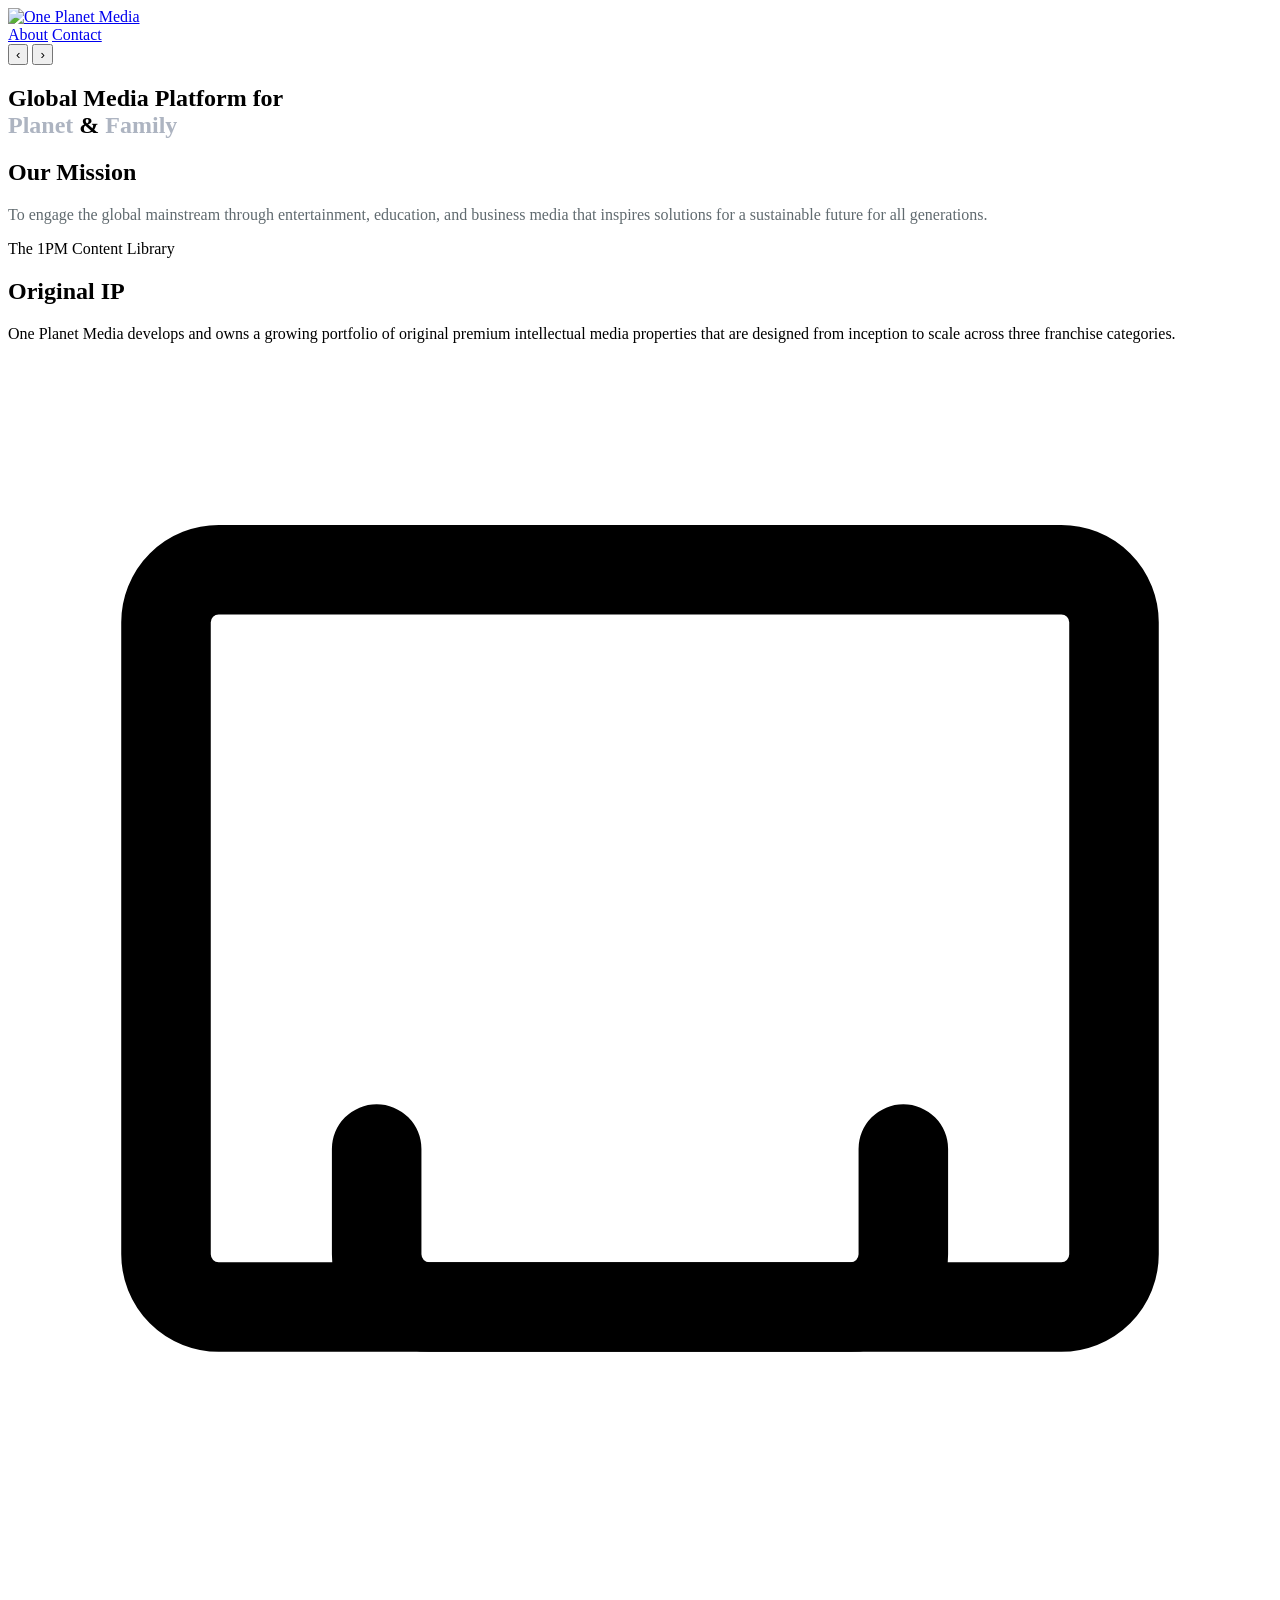
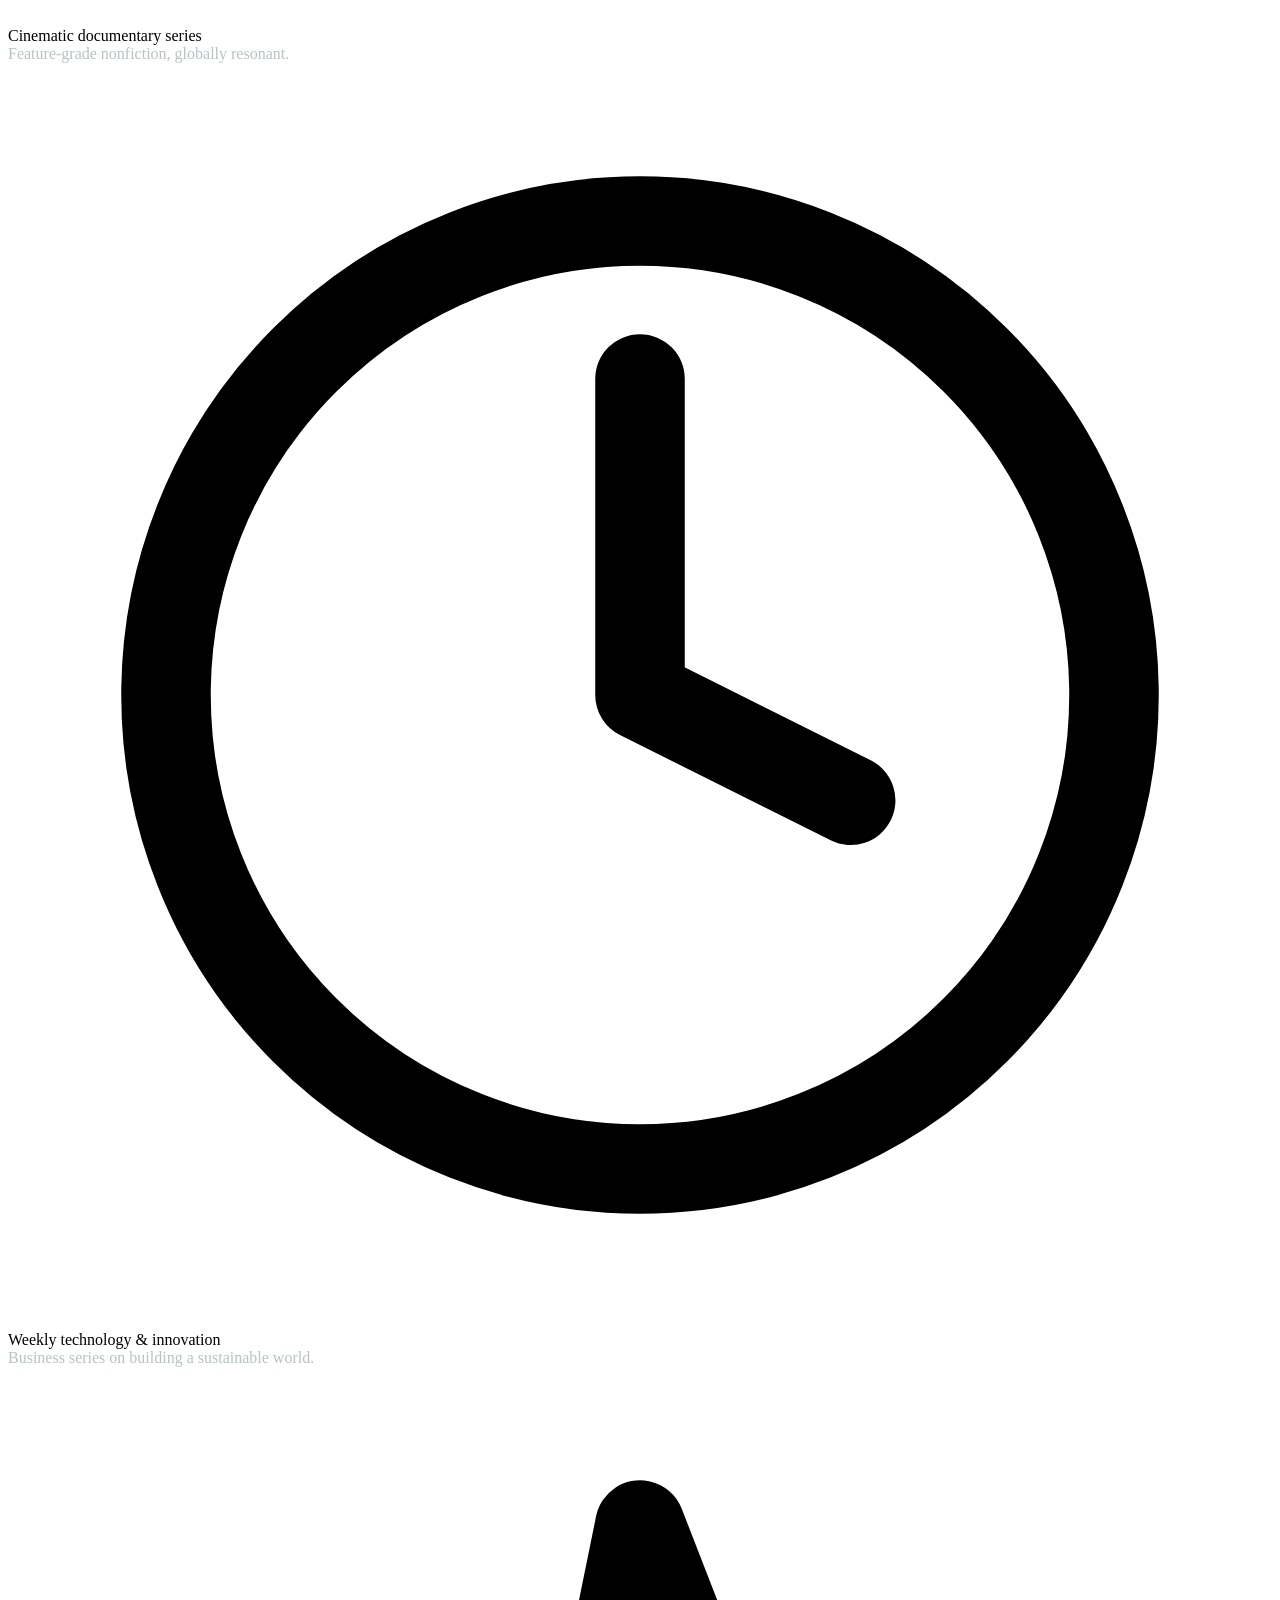
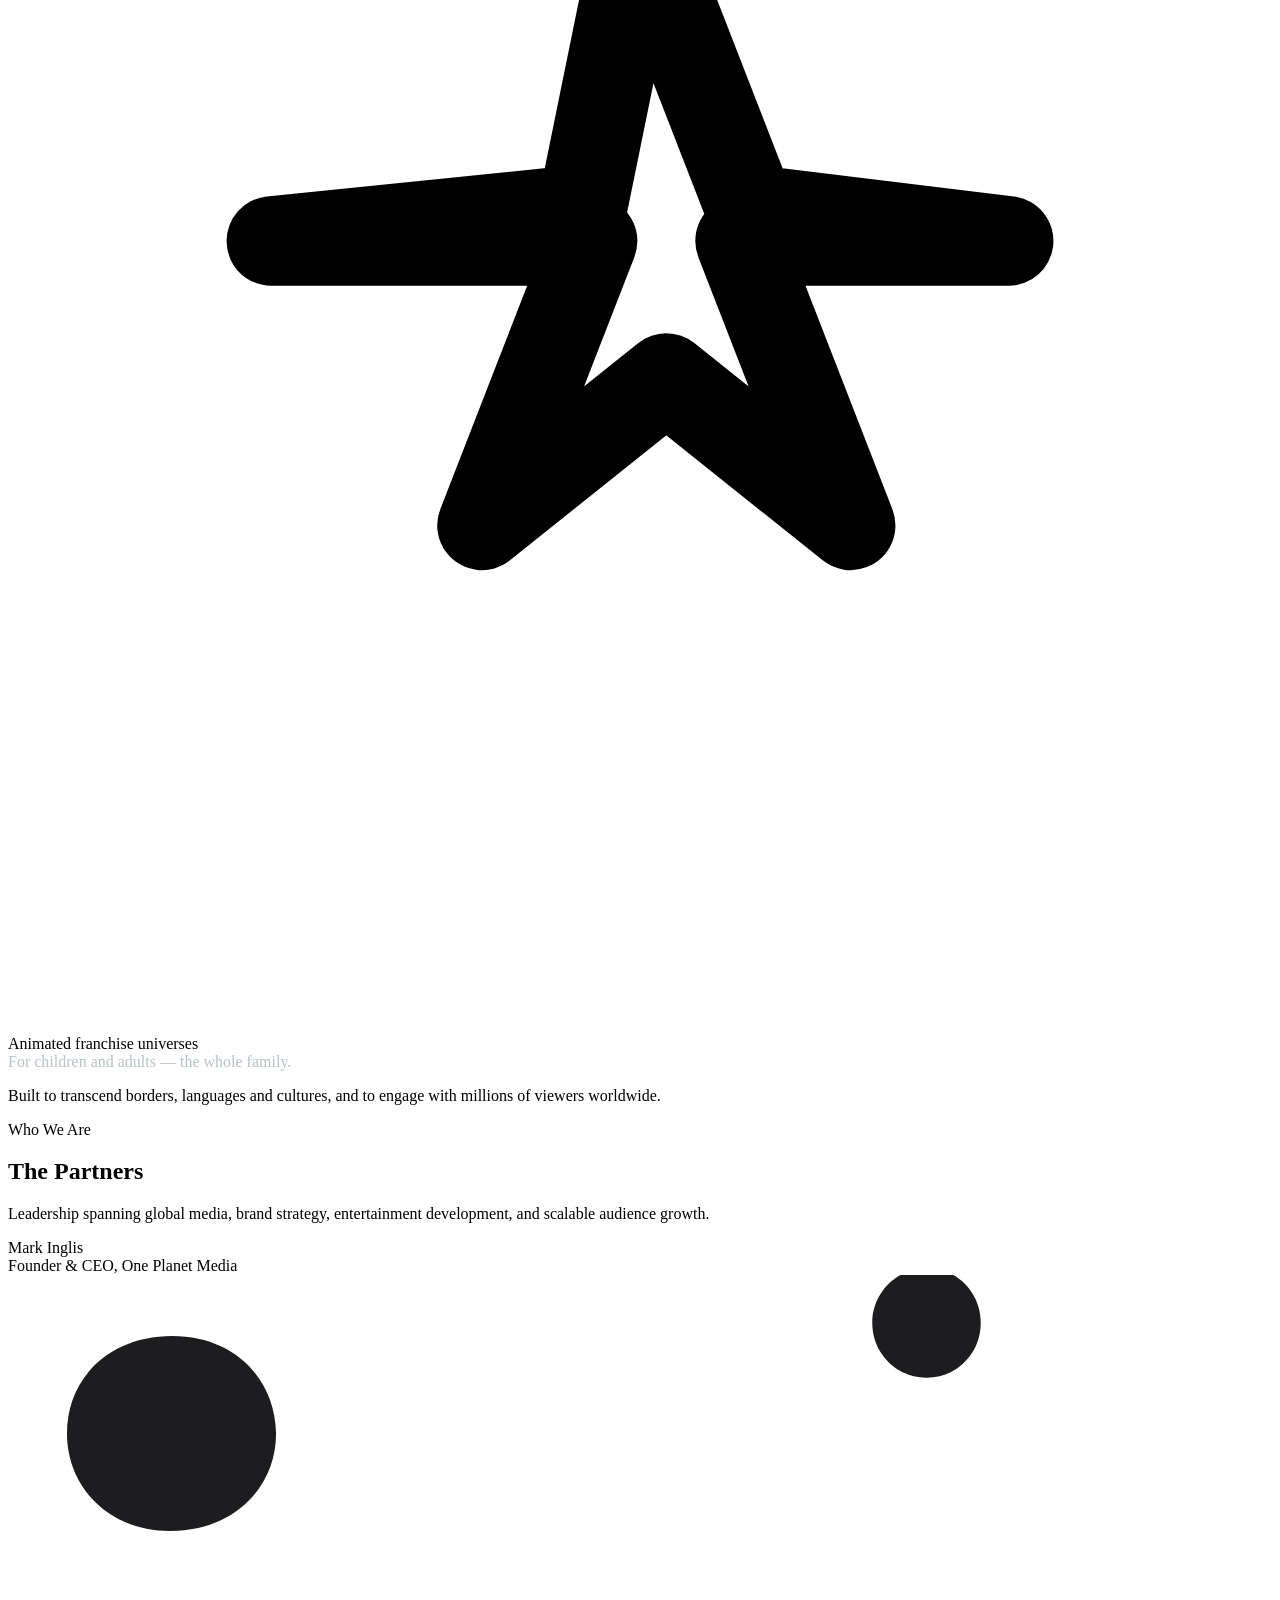
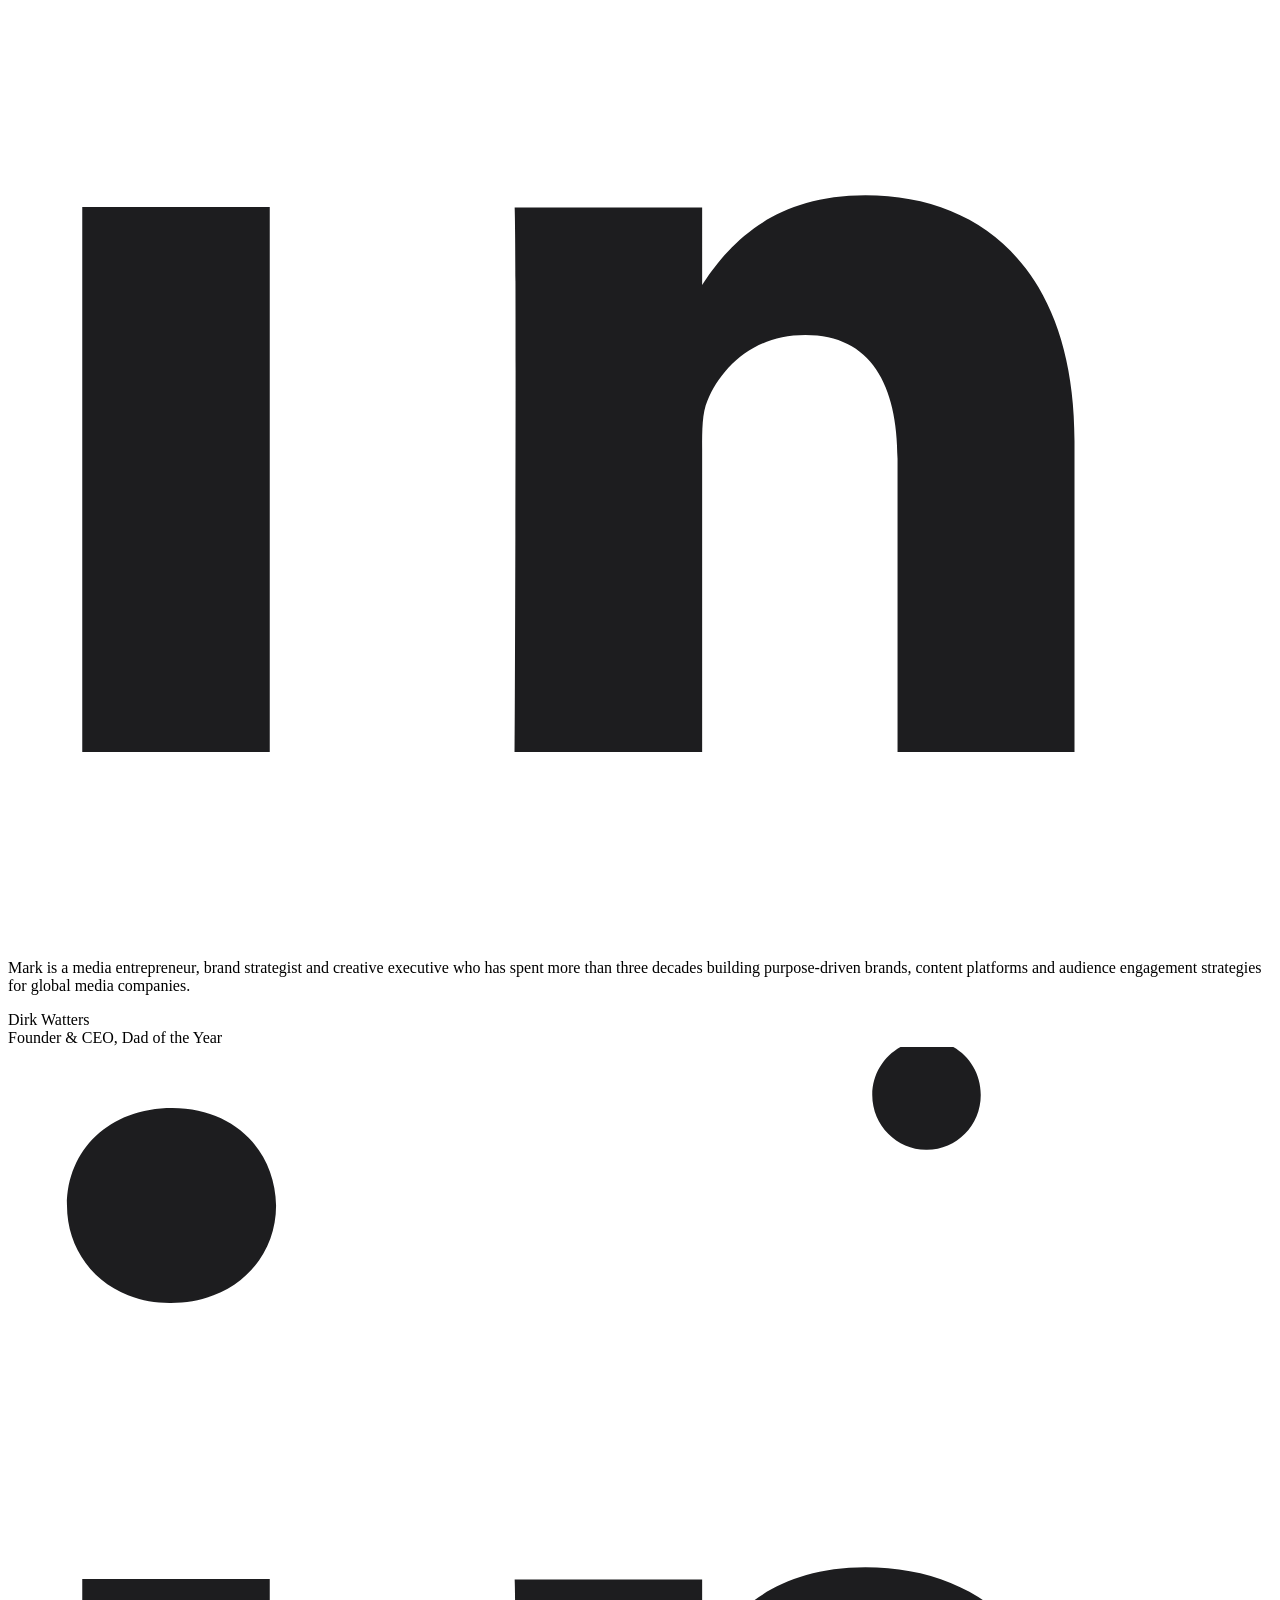
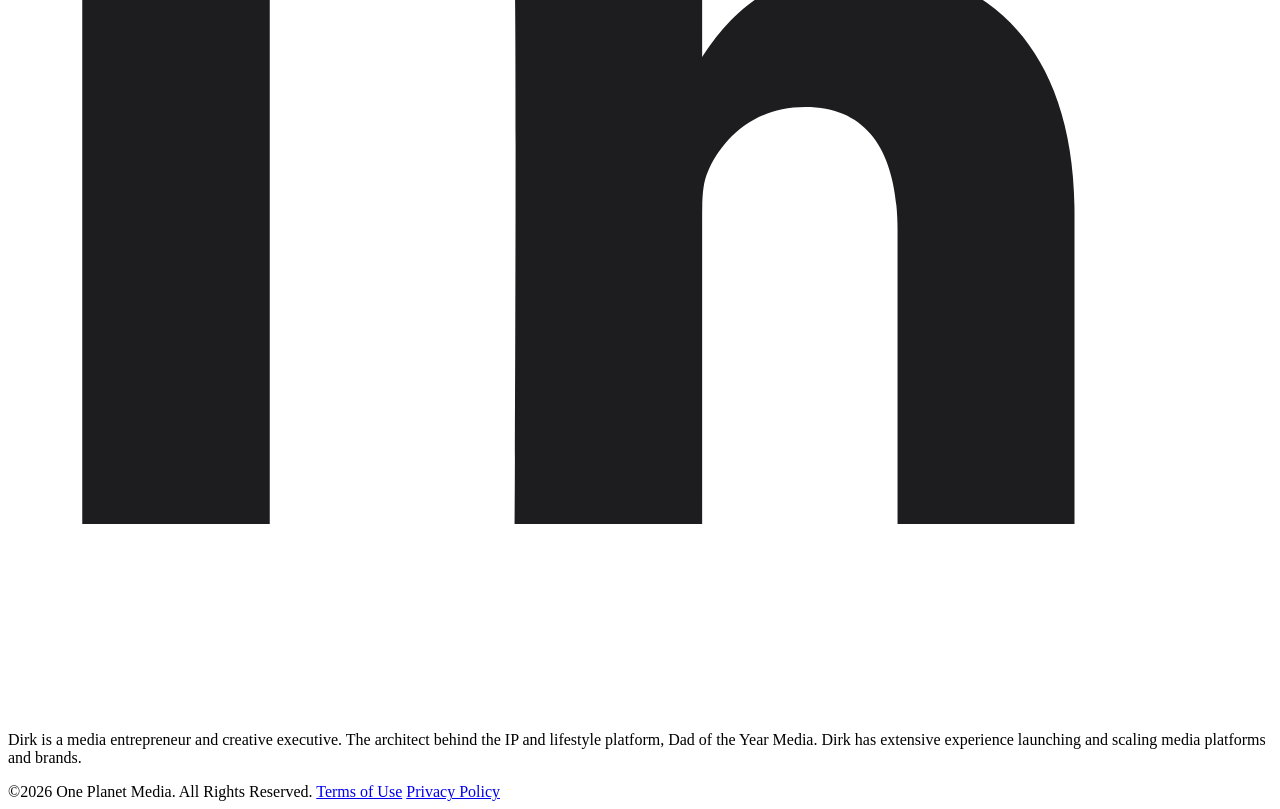
==== index.html @ 320a06be "Initial commit: Add complete 1PM website from dirk-doty/1pm-site" ====
<!doctype html>
<html lang="en">
<head>
<meta charset="utf-8">
<title>One Planet Media — Global Media Platform for Planet & Family</title>
<meta name="viewport" content="width=device-width, initial-scale=1">
<meta name="description" content="One Planet Media (1PM) is a global media platform engaging the world through entertainment, education, and solutions-oriented storytelling for planet and family.">
<link rel="icon" href="assets/1pm-logo.png">
<link rel="stylesheet" href="css/reset.css">
<link rel="stylesheet" href="css/home.css">
</head>
<body>

<header class="nav">
  <a href="/"><img class="logoimg" src="assets/1pm-logo.png" alt="One Planet Media"></a>
  <div class="navr">
    <a href="#original-ip">About</a>
    <a href="contact.html">Contact</a>
  </div>
</header>

<section class="car" id="hero-carousel" aria-label="Featured programming">
  <div data-slides></div>
  <div class="sgrad"></div>
  <div class="hcap">
    <div class="kick" data-kick></div>
    <div class="htitle" data-title></div>
  </div>
  <button class="arrow" data-prev aria-label="Previous slide">&#8249;</button>
  <button class="arrow" data-next aria-label="Next slide">&#8250;</button>
  <div class="dots" data-dots></div>
</section>

<section class="brand">
  <h1 class="bh">Global Media Platform for <br><span class="accent" style="color:rgb(173,180,193)">Planet</span> & <span class="accent" style="color:rgb(173,180,193)">Family</span></h1>
  <h2 class="mission-subhead">Our Mission</h2>
  <p class="bsub" style="color:#606A6F">To engage the global mainstream through entertainment, education, and business media that inspires solutions for a sustainable future for all generations.</p>
</section>

<section class="ip" id="original-ip" style="background-image:url(assets/sky-courier-bright.jpg)">
  <div class="ipg" style="background:linear-gradient(90deg,rgba(11,15,13,.92) 22%,rgba(11,15,13,.55) 48%,rgba(11,15,13,0) 72%)"></div>
  <div class="iptxt">
    <div class="iplabel">The 1PM Content Library</div>
    <h2 class="iph">Original IP</h2>
    <p class="ipintro">One Planet Media develops and owns a growing portfolio of original premium intellectual media properties that are designed from inception to scale across three franchise categories.</p>
    <div class="pillars">
      <div class="pillar">
        <div class="picon" aria-hidden="true"><svg viewBox="0 0 24 24" fill="none" stroke="currentColor" stroke-width="1.7" stroke-linecap="round" stroke-linejoin="round"><rect x="3" y="4" width="18" height="14" rx="1"/><path d="M7 15v2a1 1 0 0 0 1 1h8a1 1 0 0 0 1-1v-2"/></svg></div>
        <div><div class="ptitle">Cinematic documentary series</div><div class="pdesc" style="color:#B7C2C5">Feature-grade nonfiction, globally resonant.</div></div>
      </div>
      <div class="pillar">
        <div class="picon" aria-hidden="true"><svg viewBox="0 0 24 24" fill="none" stroke="currentColor" stroke-width="1.7" stroke-linecap="round" stroke-linejoin="round"><circle cx="12" cy="12" r="9"/><polyline points="12 6 12 12 16 14"></polyline></svg></div>
        <div><div class="ptitle">Weekly technology & innovation</div><div class="pdesc" style="color:#B7C2C5">Business series on building a sustainable world.</div></div>
      </div>
      <div class="pillar">
        <div class="picon" aria-hidden="true"><svg viewBox="0 0 24 24" fill="none" stroke="currentColor" stroke-width="1.7" stroke-linecap="round" stroke-linejoin="round"><path d="M12 3l2.1 5.4L19 9h-5.1l2.1 5.4-3.5-2.8-3.5 2.8 2.1-5.4H5l5.9-.6z"/></svg></div>
        <div><div class="ptitle">Animated franchise universes</div><div class="pdesc" style="color:#B7C2C5">For children and adults — the whole family.</div></div>
      </div>
    </div>
    <p class="ipclose">Built to transcend borders, languages and cultures, and to engage with millions of viewers worldwide.</p>
  </div>
</section>

<section class="prt">
  <div class="prtlabel">Who We Are</div>
  <h2 class="prth">The Partners</h2>
  <p class="prtsub">Leadership spanning global media, brand strategy, entertainment development, and scalable audience growth.</p>
  <div class="prow">
    <div class="pcard">
      <div class="pav photo" style="background-image:url(assets/mark.png)" role="img" aria-label="Mark Inglis"></div>
      <div class="pname">Mark Inglis</div>
      <div class="prole">Founder & CEO, One Planet Media</div>
      <a class="plink" href="https://www.linkedin.com/in/mark-inglis-74655115" target="_blank" rel="noopener"><svg viewBox="0 0 24 24" fill="#1d1d1f" aria-hidden="true"><path d="M20.45 20.45h-3.56v-5.57c0-1.4-.5-2.35-1.75-2.35-1 0-1.6.63-1.86 1.25-.1.23-.1.56-.1.9v5.77h-3.56s.04-9.37 0-10.34h3.56v1.47c.46-.7 1.28-1.7 3.1-1.7 2.27 0 3.97 1.48 3.97 4.67v5.9zM3.12 1.16c-1.2 0-2 .8-2 1.85 0 1.02.8 1.85 1.95 1.85h.02c1.2 0 2-.83 2-1.85-.02-1.05-.8-1.85-1.97-1.85zM1.41 20.45h3.56V10.1H1.41v10.35zm16.04-18.5h-.02c-.55 0-1.02-.46-1.02-1.04 0-.58.47-1.04 1.04-1.04s1.02.46 1.02 1.04c0 .58-.46 1.04-1.02 1.04z"/></svg></a>
      <div class="plist"><p class="pli">Mark is a media entrepreneur, brand strategist and creative executive who has spent more than three decades building purpose-driven brands, content platforms and audience engagement strategies for global media companies.</p></div>
    </div>
    <div class="pcard">
      <div class="pav photo" style="background-image:url(assets/dirk.png)" role="img" aria-label="Dirk Watters"></div>
      <div class="pname">Dirk Watters</div>
      <div class="prole">Founder & CEO, Dad of the Year</div>
      <a class="plink" href="https://www.linkedin.com/in/dirkwatters" target="_blank" rel="noopener"><svg viewBox="0 0 24 24" fill="#1d1d1f" aria-hidden="true"><path d="M20.45 20.45h-3.56v-5.57c0-1.4-.5-2.35-1.75-2.35-1 0-1.6.63-1.86 1.25-.1.23-.1.56-.1.9v5.77h-3.56s.04-9.37 0-10.34h3.56v1.47c.46-.7 1.28-1.7 3.1-1.7 2.27 0 3.97 1.48 3.97 4.67v5.9zM3.12 1.16c-1.2 0-2 .8-2 1.85 0 1.02.8 1.85 1.95 1.85h.02c1.2 0 2-.83 2-1.85-.02-1.05-.8-1.85-1.97-1.85zM1.41 20.45h3.56V10.1H1.41v10.35zm16.04-18.5h-.02c-.55 0-1.02-.46-1.02-1.04 0-.58.47-1.04 1.04-1.04s1.02.46 1.02 1.04c0 .58-.46 1.04-1.02 1.04z"/></svg></a>
      <div class="plist"><p class="pli">Dirk is a media entrepreneur and creative executive. The architect behind the IP and lifestyle platform, Dad of the Year Media. Dirk has extensive experience launching and scaling media platforms and brands.</p></div>
    </div>
  </div>
</section>

<footer class="foot">
  <span class="foot-copy">©2026 One Planet Media. All Rights Reserved.</span>
  <span class="foot-links">
    <a href="terms-of-use.html">Terms of Use</a>
    <span class="foot-div"></span>
    <a href="privacy-policy.html">Privacy Policy</a>
  </span>
</footer>

<script src="js/carousel.js"></script>
<script src="js/home.js"></script>
</body>
</html>
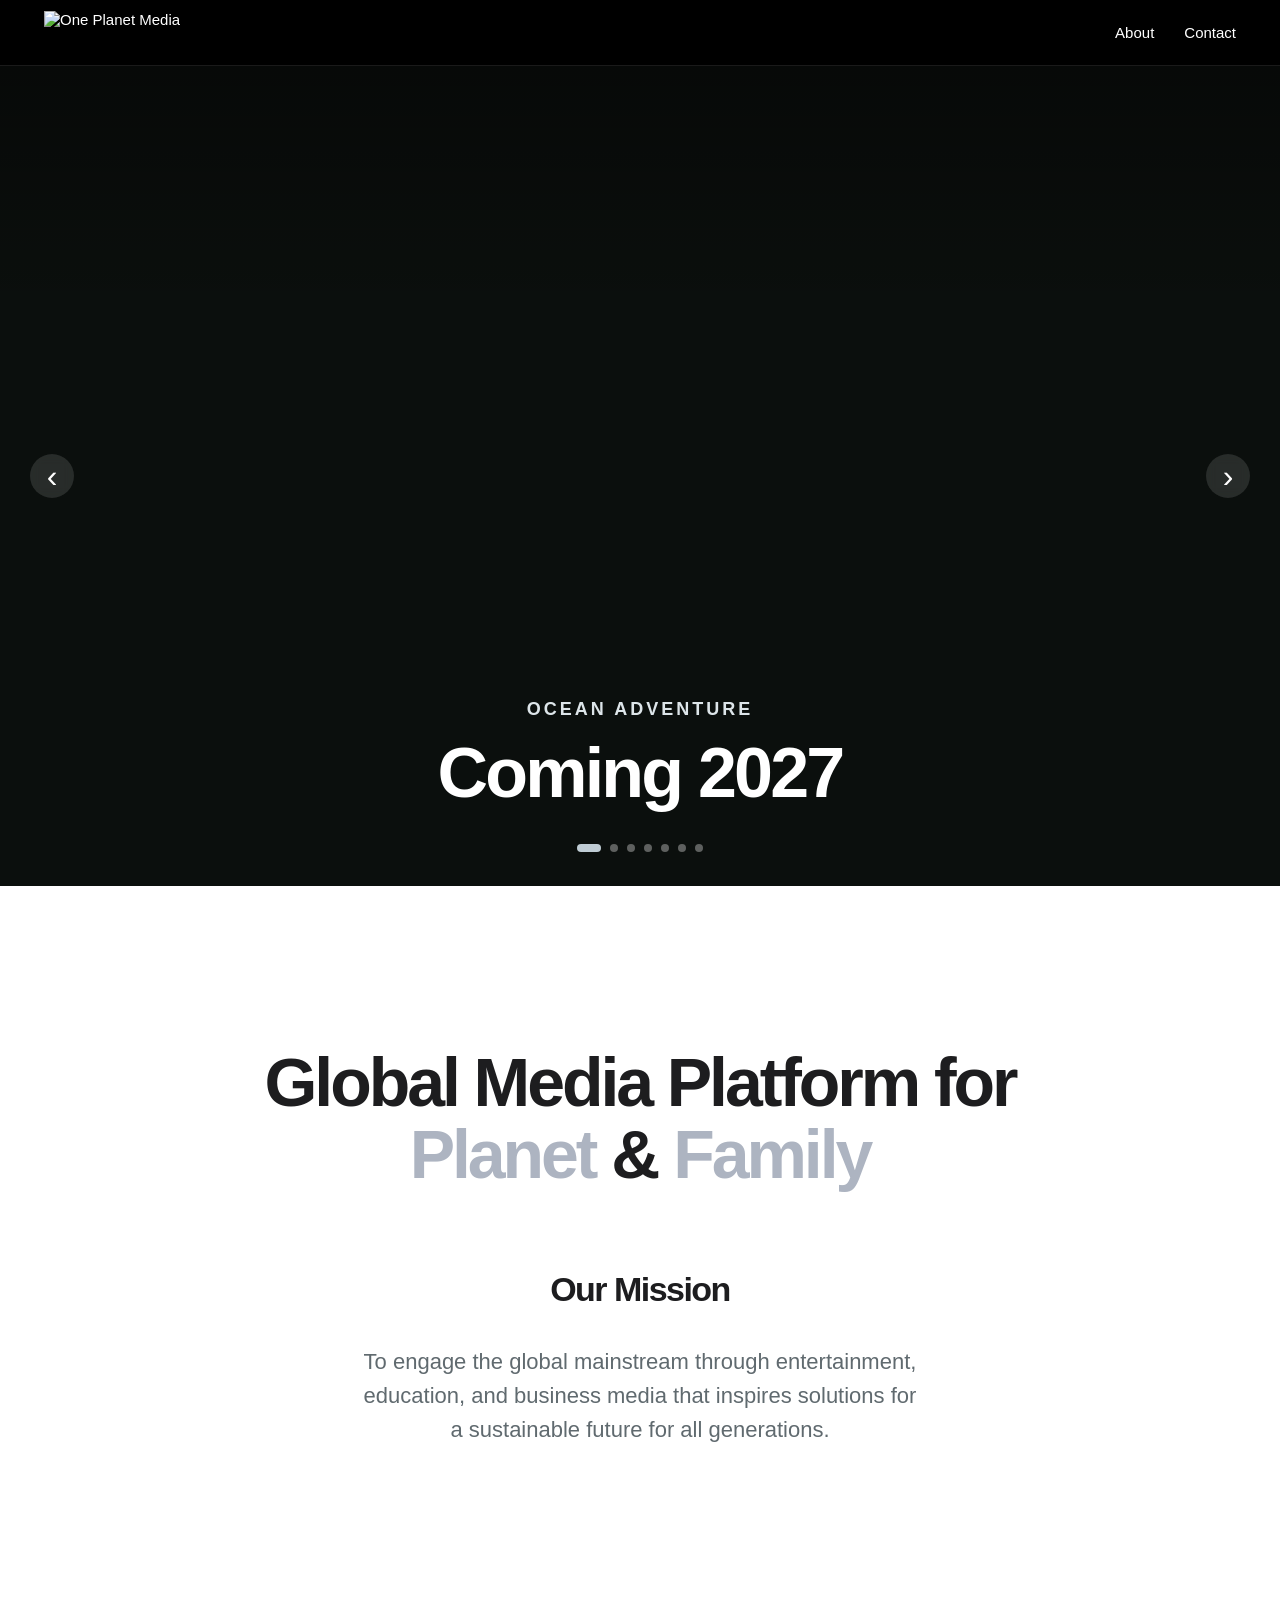
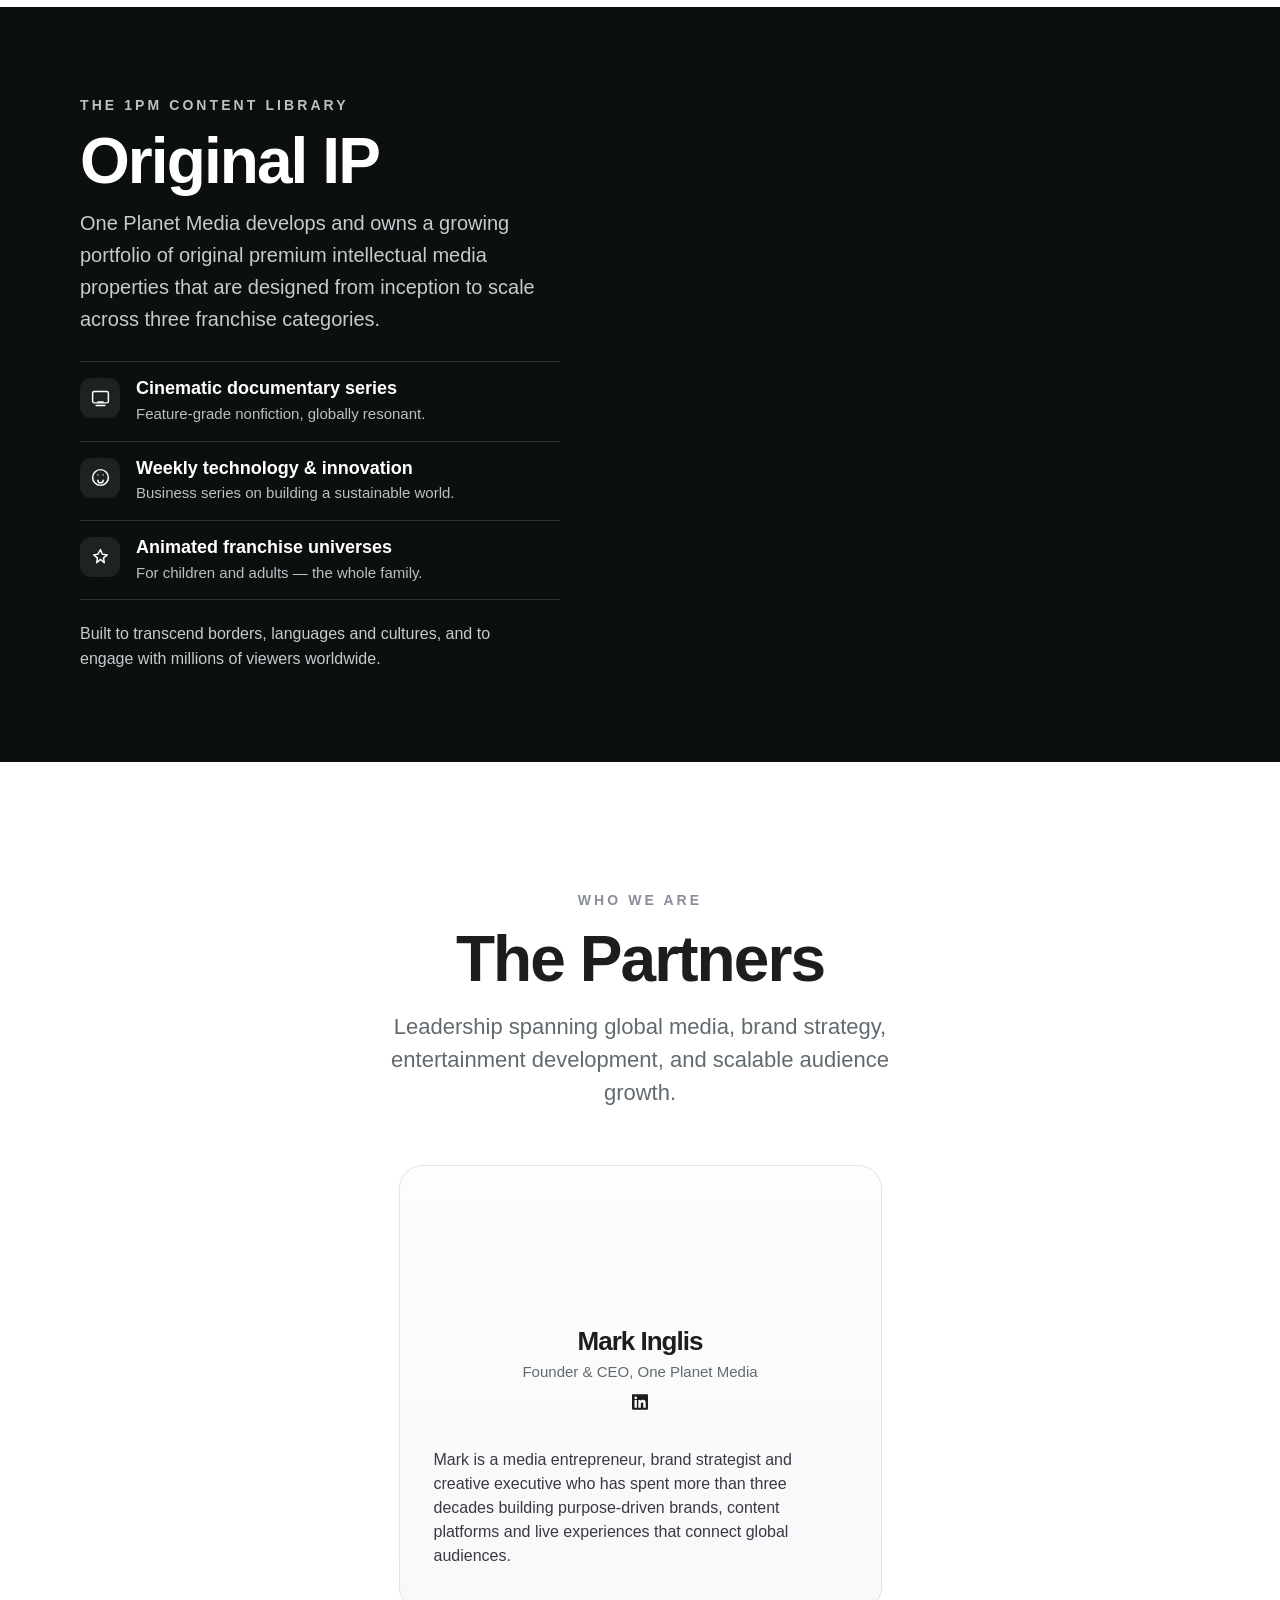
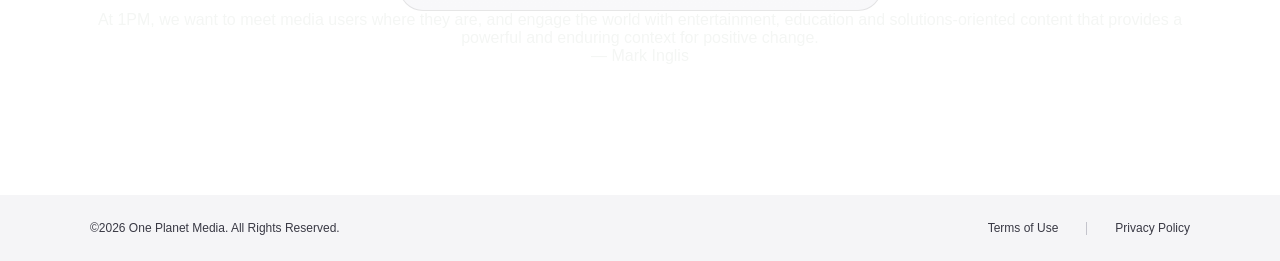
==== commit 3c79e569: "Replace Dirk Watters partner card with Mark Inglis pullout quote" ====
--- a/index.html
+++ b/index.html
@@ -45,15 +45,15 @@
     <p class="ipintro">One Planet Media develops and owns a growing portfolio of original premium intellectual media properties that are designed from inception to scale across three franchise categories.</p>
     <div class="pillars">
       <div class="pillar">
-        <div class="picon" aria-hidden="true"><svg viewBox="0 0 24 24" fill="none" stroke="currentColor" stroke-width="1.7" stroke-linecap="round" stroke-linejoin="round"><rect x="3" y="4" width="18" height="14" rx="1"/><path d="M7 15v2a1 1 0 0 0 1 1h8a1 1 0 0 0 1-1v-2"/></svg></div>
+        <div class="picon" aria-hidden="true"><svg viewBox="0 0 24 24" fill="none" stroke="currentColor" stroke-width="1.7" stroke-linecap="round" stroke-linejoin="round"><rect x="3" y="4" width="18" height="13" rx="2"/><path d="M7 20h10"/><path d="M9 16h6"/></svg></div>
         <div><div class="ptitle">Cinematic documentary series</div><div class="pdesc" style="color:#B7C2C5">Feature-grade nonfiction, globally resonant.</div></div>
       </div>
       <div class="pillar">
-        <div class="picon" aria-hidden="true"><svg viewBox="0 0 24 24" fill="none" stroke="currentColor" stroke-width="1.7" stroke-linecap="round" stroke-linejoin="round"><circle cx="12" cy="12" r="9"/><polyline points="12 6 12 12 16 14"></polyline></svg></div>
+        <div class="picon" aria-hidden="true"><svg viewBox="0 0 24 24" fill="none" stroke="currentColor" stroke-width="1.7" stroke-linecap="round" stroke-linejoin="round"><circle cx="12" cy="12" r="9"/><path d="M9 9h.01M15 9h.01M9 15a3 3 0 0 0 6 0"/></svg></div>
         <div><div class="ptitle">Weekly technology & innovation</div><div class="pdesc" style="color:#B7C2C5">Business series on building a sustainable world.</div></div>
       </div>
       <div class="pillar">
-        <div class="picon" aria-hidden="true"><svg viewBox="0 0 24 24" fill="none" stroke="currentColor" stroke-width="1.7" stroke-linecap="round" stroke-linejoin="round"><path d="M12 3l2.1 5.4L19 9h-5.1l2.1 5.4-3.5-2.8-3.5 2.8 2.1-5.4H5l5.9-.6z"/></svg></div>
+        <div class="picon" aria-hidden="true"><svg viewBox="0 0 24 24" fill="none" stroke="currentColor" stroke-width="1.7" stroke-linecap="round" stroke-linejoin="round"><path d="M12 3l2.1 5.4L19.8 9l-4.3 3.4.8 5.6L12 14.2l-4.3 3.8.8-5.6L4.2 9l4.7-.6L12 3z"/></svg></div>
         <div><div class="ptitle">Animated franchise universes</div><div class="pdesc" style="color:#B7C2C5">For children and adults — the whole family.</div></div>
       </div>
     </div>
@@ -70,16 +70,16 @@
       <div class="pav photo" style="background-image:url(assets/mark.png)" role="img" aria-label="Mark Inglis"></div>
       <div class="pname">Mark Inglis</div>
       <div class="prole">Founder & CEO, One Planet Media</div>
-      <a class="plink" href="https://www.linkedin.com/in/mark-inglis-74655115" target="_blank" rel="noopener"><svg viewBox="0 0 24 24" fill="#1d1d1f" aria-hidden="true"><path d="M20.45 20.45h-3.56v-5.57c0-1.4-.5-2.35-1.75-2.35-1 0-1.6.63-1.86 1.25-.1.23-.1.56-.1.9v5.77h-3.56s.04-9.37 0-10.34h3.56v1.47c.46-.7 1.28-1.7 3.1-1.7 2.27 0 3.97 1.48 3.97 4.67v5.9zM3.12 1.16c-1.2 0-2 .8-2 1.85 0 1.02.8 1.85 1.95 1.85h.02c1.2 0 2-.83 2-1.85-.02-1.05-.8-1.85-1.97-1.85zM1.41 20.45h3.56V10.1H1.41v10.35zm16.04-18.5h-.02c-.55 0-1.02-.46-1.02-1.04 0-.58.47-1.04 1.04-1.04s1.02.46 1.02 1.04c0 .58-.46 1.04-1.02 1.04z"/></svg></a>
-      <div class="plist"><p class="pli">Mark is a media entrepreneur, brand strategist and creative executive who has spent more than three decades building purpose-driven brands, content platforms and audience engagement strategies for global media companies.</p></div>
+      <a class="plink" href="https://www.linkedin.com/in/mark-inglis-74655115" target="_blank" rel="noopener"><svg viewBox="0 0 24 24" fill="#1d1d1f" aria-hidden="true"><path d="M20.45 20.45h-3.56v-5.57c0-1.37-.42-2.3-1.66-2.3-1.23 0-1.95.84-1.95 2.3v5.57H9.51V9h3.4v1.56h.05c.48-.9 1.64-1.84 3.37-1.84 3.59 0 4.25 2.36 4.25 5.44v6.29zM5.57 7.75c-1.14 0-2.06-.92-2.06-2.06s.92-2.06 2.06-2.06 2.06.92 2.06 2.06-.92 2.06-2.06 2.06zm1.78 12.7H3.79V9h3.56v11.45zM22.5.45H1.5C.67.45 0 1.07 0 1.82v20.36C0 22.93.67 23.55 1.5 23.55h21C23.33 23.55 24 22.93 24 22.18V1.82C24 1.07 23.33.45 22.5.45z"/></svg></a>
+      <div class="plist"><p class="pli">Mark is a media entrepreneur, brand strategist and creative executive who has spent more than three decades building purpose-driven brands, content platforms and live experiences that connect global audiences.</p></div>
     </div>
-    <div class="pcard">
-      <div class="pav photo" style="background-image:url(assets/dirk.png)" role="img" aria-label="Dirk Watters"></div>
-      <div class="pname">Dirk Watters</div>
-      <div class="prole">Founder & CEO, Dad of the Year</div>
-      <a class="plink" href="https://www.linkedin.com/in/dirkwatters" target="_blank" rel="noopener"><svg viewBox="0 0 24 24" fill="#1d1d1f" aria-hidden="true"><path d="M20.45 20.45h-3.56v-5.57c0-1.4-.5-2.35-1.75-2.35-1 0-1.6.63-1.86 1.25-.1.23-.1.56-.1.9v5.77h-3.56s.04-9.37 0-10.34h3.56v1.47c.46-.7 1.28-1.7 3.1-1.7 2.27 0 3.97 1.48 3.97 4.67v5.9zM3.12 1.16c-1.2 0-2 .8-2 1.85 0 1.02.8 1.85 1.95 1.85h.02c1.2 0 2-.83 2-1.85-.02-1.05-.8-1.85-1.97-1.85zM1.41 20.45h3.56V10.1H1.41v10.35zm16.04-18.5h-.02c-.55 0-1.02-.46-1.02-1.04 0-.58.47-1.04 1.04-1.04s1.02.46 1.02 1.04c0 .58-.46 1.04-1.02 1.04z"/></svg></a>
-      <div class="plist"><p class="pli">Dirk is a media entrepreneur and creative executive. The architect behind the IP and lifestyle platform, Dad of the Year Media. Dirk has extensive experience launching and scaling media platforms and brands.</p></div>
-    </div>
+  </div>
+  
+  <div class="quote-section">
+    <blockquote class="pullout-quote">
+      <p class="quote-text">At 1PM, we want to meet media users where they are, and engage the world with entertainment, education and solutions-oriented content that provides a powerful and enduring context for positive change.</p>
+      <div class="quote-attribution">— Mark Inglis</div>
+    </blockquote>
   </div>
 </section>
 
@@ -95,4 +95,4 @@
 <script src="js/carousel.js"></script>
 <script src="js/home.js"></script>
 </body>
-</html>+</html>
--- a/css/home.css
+++ b/css/home.css
@@ -0,0 +1,123 @@
+body{background:#0b0f0d;color:#f4f6f4}
+
+/* carousel (shared) */
+.car{position:relative;overflow:hidden}
+.slide{position:absolute;inset:0;background-size:cover;background-position:center;transition:opacity 1s ease}
+.arrow{position:absolute;top:50%;transform:translateY(-50%);z-index:20;width:44px;height:44px;border-radius:50%;border:none;display:flex;align-items:center;justify-content:center;cursor:pointer;font-size:32px}
+.arrow[data-prev]{left:30px}
+.arrow[data-next]{right:30px}
+.dots{position:absolute;z-index:20;display:flex;gap:9px;bottom:34px;left:50%;transform:translateX(-50%)}
+.dot{width:8px;height:8px;border-radius:50%;border:none;cursor:pointer;padding:0}
+
+/* nav */
+.nav{height:66px;position:relative;background:#000;display:flex;align-items:center;justify-content:space-between;padding:0 44px;font-size:15px;color:#fff;z-index:50;border-bottom:1px solid rgba(255,255,255,.1)}
+.navr{display:flex;gap:30px;align-items:center}
+.nav a{color:#fff;text-decoration:none;font-weight:500}
+.logoimg{height:43px;width:auto;display:block}
+
+/* hero carousel */
+.car{height:820px}
+.sgrad{position:absolute;inset:0;background:linear-gradient(180deg,rgba(0,0,0,.4) 0%,rgba(0,0,0,0) 30%,rgba(0,0,0,0) 42%,rgba(11,15,13,.92) 100%)}
+.hcap{position:absolute;left:0;right:0;bottom:78px;z-index:10;text-align:center;padding:0 90px}
+.kick{font-size:18px;font-weight:700;letter-spacing:3px;text-transform:uppercase;color:#DDE5E9;margin-bottom:14px}
+.htitle{font-size:70px;font-weight:900;letter-spacing:-.04em;line-height:1;margin-top:18px;color:#fff}
+.arrow{background:rgba(255,255,255,.12);color:#fff;backdrop-filter:blur(6px)}
+.dot{background:rgba(255,255,255,.34)}
+.dot.on{background:#BFCCD4;width:24px;border-radius:100px}
+
+/* brand / mission */
+.brand{padding:160px 90px;text-align:center;background:#fff}
+.bh{font-size:68px;font-weight:800;letter-spacing:-.045em;line-height:1.06;max-width:24ch;margin:0 auto;color:#1d1d1f}
+.mission-subhead{font-size:34px;font-weight:800;letter-spacing:-.045em;margin-top:80px;color:#1d1d1f}
+.accent{color:#7ee6a8}
+.bsub{font-size:22px;font-weight:400;color:#9aa39d;max-width:46ch;margin:36px auto 0;line-height:1.55}
+
+/* Original IP */
+.ip{position:relative;min-height:680px;display:flex;align-items:flex-end;background-size:cover;background-position:center}
+.ipg{position:absolute;inset:0;background:linear-gradient(90deg,rgba(11,15,13,.94) 30%,rgba(11,15,13,.2) 100%)}
+.iptxt{position:relative;z-index:2;padding:90px 80px;max-width:640px}
+.iplabel{font-size:14px;font-weight:700;letter-spacing:.22em;text-transform:uppercase;color:#BEC0C5}
+.iph{font-size:64px;font-weight:800;letter-spacing:-.03em;margin-top:16px;line-height:1;color:#fff}
+.ipintro{font-size:20px;line-height:1.6;color:#C3CDD0;margin-top:14px;max-width:50ch}
+.pillars{margin-top:26px;border-top:1px solid rgba(255,255,255,.14)}
+.pillar{display:flex;gap:16px;align-items:flex-start;padding:16px 0;border-bottom:1px solid rgba(255,255,255,.14)}
+.picon{width:40px;height:40px;flex:none;display:flex;align-items:center;justify-content:center;border-radius:11px;background:rgba(255,255,255,.08);color:#fff}
+.picon svg{width:21px;height:21px}
+.ptitle{font-size:18px;font-weight:600;color:#fff;line-height:1.2}
+.pdesc{font-size:15px;color:#95a19d;margin-top:3px;line-height:1.45}
+.ipclose{font-size:16px;line-height:1.55;color:#C3CDD0;margin-top:22px;max-width:52ch}
+.ipclose b{color:#fff;font-weight:600}
+
+/* Partners */
+.prt{padding:130px 90px;text-align:center;background:#fff}
+.prtlabel{font-size:14px;font-weight:700;letter-spacing:.22em;text-transform:uppercase;color:#8A8E98}
+.prth{font-size:64px;font-weight:800;letter-spacing:-.03em;margin-top:14px;color:#1d1d1f}
+.prtsub{font-size:22px;color:#606A6F;margin-top:14px;line-height:1.5;max-width:42ch;margin-left:auto;margin-right:auto}
+.prow{display:flex;gap:26px;justify-content:center;margin-top:56px;flex-wrap:wrap}
+.pcard{width:483px;background:linear-gradient(180deg,#FDFDFD,#F8F8FA);border:1px solid rgba(0,0,0,.09);border-radius:24px;padding:30px 34px;display:flex;flex-direction:column;align-items:center}
+.pav{width:88px;height:88px;border-radius:24px;margin:0 auto;background:linear-gradient(140deg,#3faeef,#2170b8);display:flex;align-items:center;justify-content:center;font-size:32px;font-weight:800}
+.pav.photo{width:106px;height:106px;background-size:cover;background-position:center;border-radius:50%}
+.pname{font-size:26px;font-weight:700;margin-top:24px;color:#1d1d1f;letter-spacing:-1px}
+.prole{font-size:15px;color:#606A6F;font-weight:500;margin-top:6px}
+.plink{display:inline-flex;align-items:center;gap:8px;margin:14px auto 4px;color:#1d1d1f;text-decoration:none;font-size:15px;font-weight:600}
+.plink svg{width:16px;height:16px}
+.plist{margin-top:22px;width:100%;text-align:left}
+.pli{font-size:16px;color:#393944;padding:12px 0;line-height:1.5}
+
+/* footer */
+.foot{background:#f5f5f7;color:#86868b;height:66px;padding:0 90px;font-size:12px;display:flex;justify-content:space-between;align-items:center}
+.foot a{color:#86868b;text-decoration:none}
+.foot-copy{color:#393944}
+.foot-links{display:flex;gap:28px;align-items:center}
+.foot-links a{color:#393944}
+.foot-div{width:1px;height:13px;background:#c4c4cc}
+
+/* ============ MOBILE ONLY (desktop above is unchanged) ============ */
+@media (max-width: 680px) {
+  .nav{padding:0 18px}
+  .navr{gap:16px}
+  .nav a{font-size:13px}
+  .logoimg{height:30px}
+
+  .car{height:560px}
+  .hcap{padding:0 20px;bottom:30px}
+  .kick{font-size:11px;letter-spacing:1.5px;margin-bottom:8px}
+  .htitle{font-size:34px;margin-top:8px}
+  .arrow{width:34px;height:34px;font-size:16px}
+  .arrow[data-prev]{left:10px}
+  .arrow[data-next]{right:10px}
+  .dots{bottom:14px}
+
+  .brand{padding:64px 24px}
+  .bh{font-size:32px;line-height:1.12}
+  .mission-subhead{font-size:20px;margin-top:36px}
+  .bsub{font-size:16px;margin-top:18px;line-height:1.5}
+
+  .ip{min-height:auto}
+  .iptxt{padding:32px 20px 40px;max-width:none}
+  .iplabel{font-size:12px}
+  .iph{font-size:32px;margin-top:8px}
+  .ipintro{font-size:15px;margin-top:10px;max-width:none}
+  .pillars{margin-top:16px}
+  .pillar{gap:12px;padding:12px 0}
+  .picon{width:32px;height:32px;border-radius:9px}
+  .picon svg{width:16px;height:16px}
+  .ptitle{font-size:15px}
+  .pdesc{font-size:12.5px}
+  .ipclose{font-size:13px;margin-top:14px}
+
+  .prt{padding:64px 20px}
+  .prtlabel{font-size:12px}
+  .prth{font-size:30px}
+  .prtsub{font-size:15px;margin-top:10px;max-width:none}
+  .prow{flex-direction:column;align-items:center;gap:16px;margin-top:28px}
+  .pcard{width:100%;max-width:420px;padding:24px 20px}
+  .pav.photo{width:84px;height:84px}
+  .pname{font-size:21px;margin-top:16px}
+  .prole{font-size:13px}
+  .plink{font-size:13px}
+  .pli{font-size:14px;padding:8px 0}
+
+  .foot{height:auto;min-height:56px;padding:14px 18px;flex-wrap:wrap;gap:8px;font-size:11px}
+  .foot-links{gap:14px}
+}
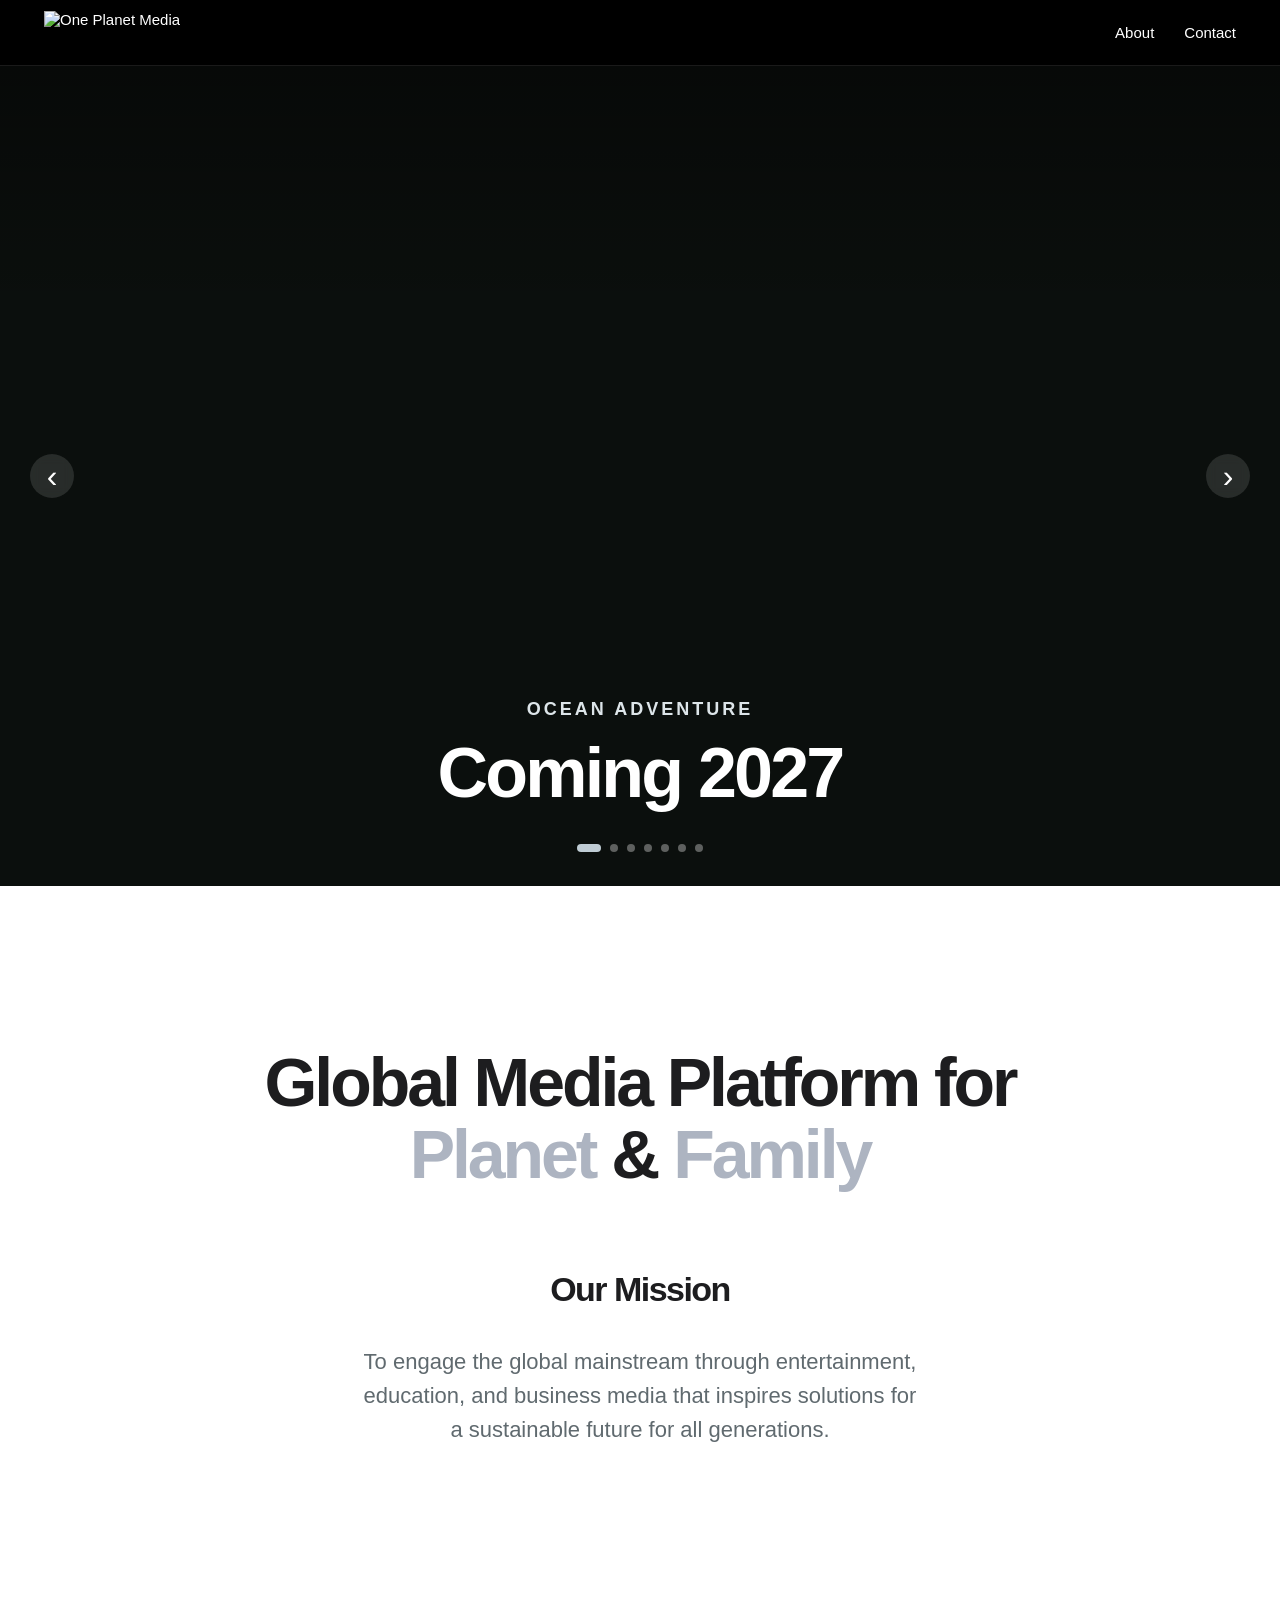
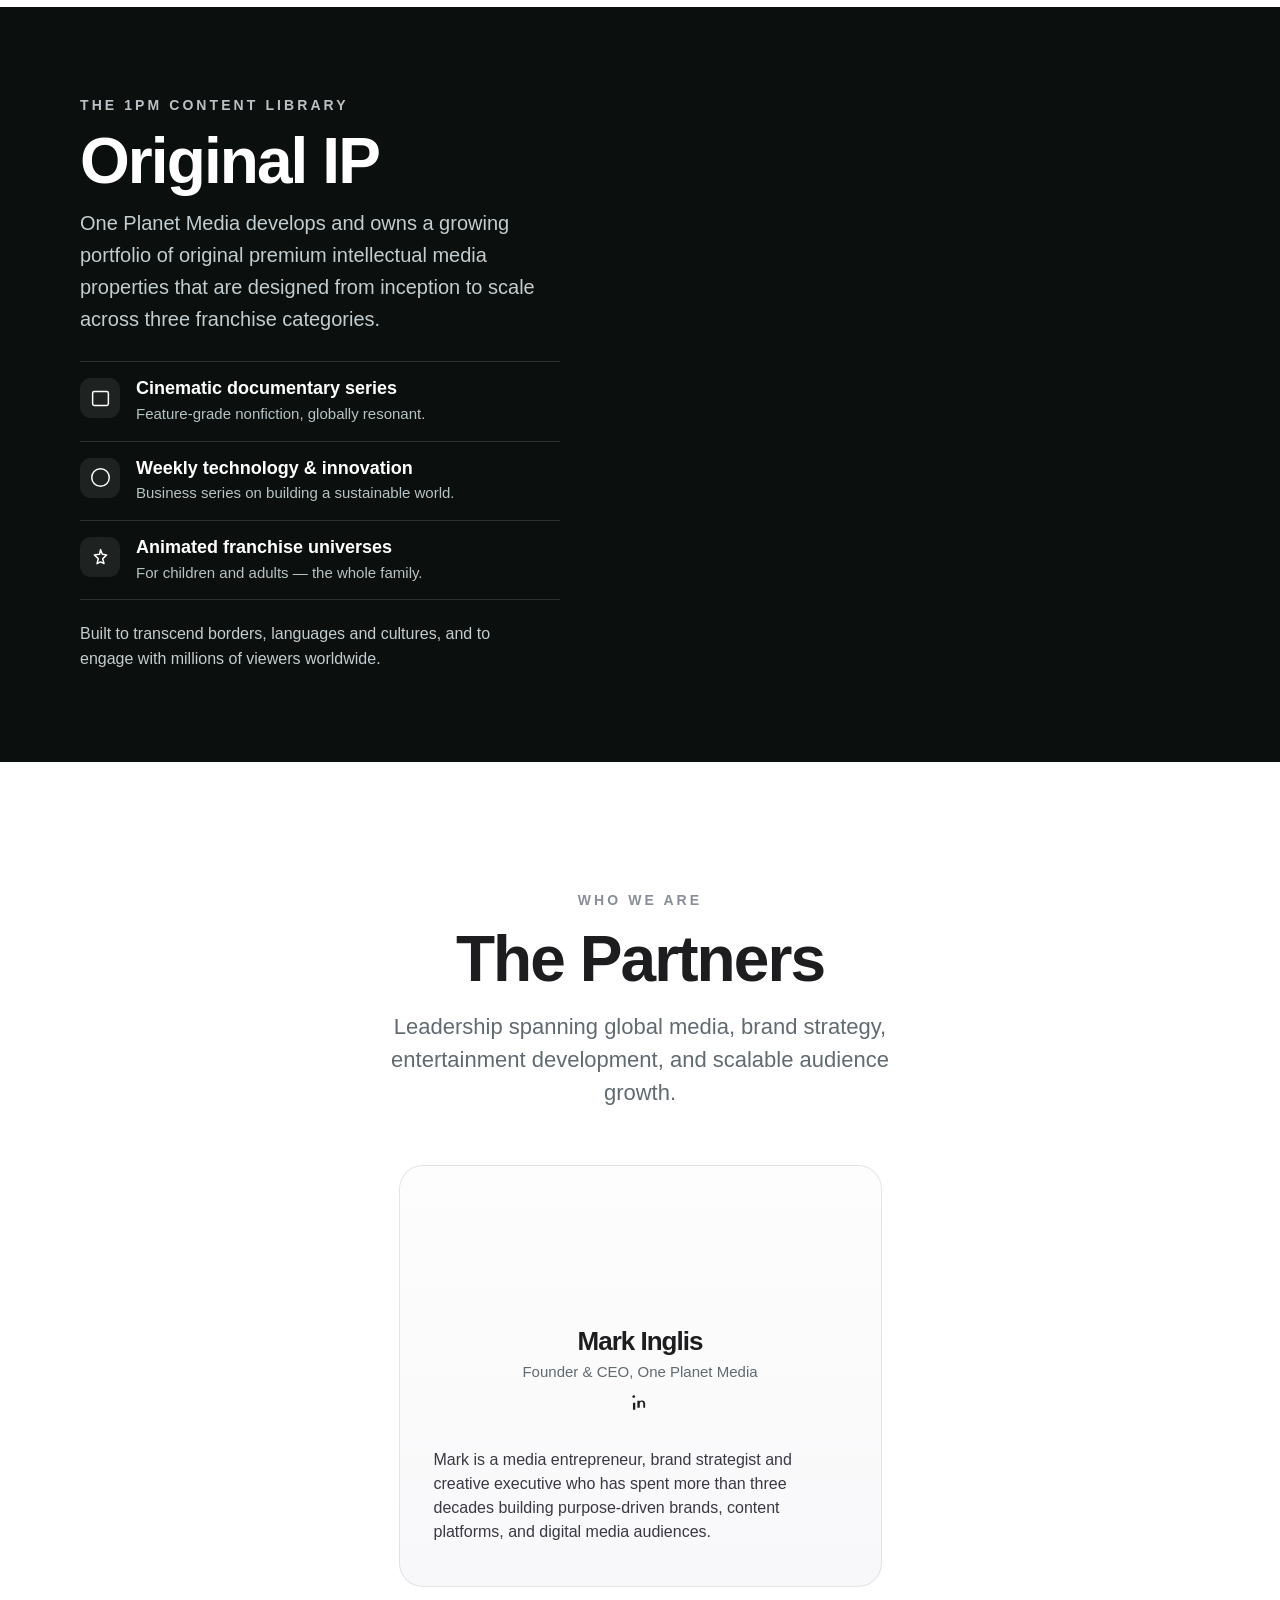
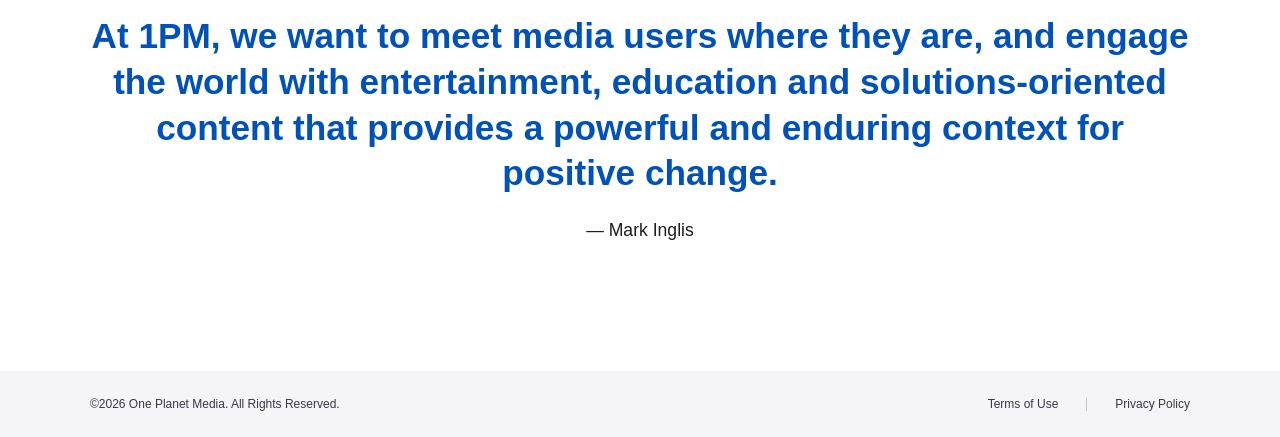
==== commit 3d759f0c: "Replace Dirk card with pullout quote from Mark Inglis" ====
--- a/index.html
+++ b/index.html
@@ -45,15 +45,15 @@
     <p class="ipintro">One Planet Media develops and owns a growing portfolio of original premium intellectual media properties that are designed from inception to scale across three franchise categories.</p>
     <div class="pillars">
       <div class="pillar">
-        <div class="picon" aria-hidden="true"><svg viewBox="0 0 24 24" fill="none" stroke="currentColor" stroke-width="1.7" stroke-linecap="round" stroke-linejoin="round"><rect x="3" y="4" width="18" height="13" rx="2"/><path d="M7 20h10"/><path d="M9 16h6"/></svg></div>
+        <div class="picon" aria-hidden="true"><svg viewBox="0 0 24 24" fill="none" stroke="currentColor" stroke-width="1.7" stroke-linecap="round" stroke-linejoin="round"><rect x="3" y="4" width="18" height="16" rx="2"/></svg></div>
         <div><div class="ptitle">Cinematic documentary series</div><div class="pdesc" style="color:#B7C2C5">Feature-grade nonfiction, globally resonant.</div></div>
       </div>
       <div class="pillar">
-        <div class="picon" aria-hidden="true"><svg viewBox="0 0 24 24" fill="none" stroke="currentColor" stroke-width="1.7" stroke-linecap="round" stroke-linejoin="round"><circle cx="12" cy="12" r="9"/><path d="M9 9h.01M15 9h.01M9 15a3 3 0 0 0 6 0"/></svg></div>
+        <div class="picon" aria-hidden="true"><svg viewBox="0 0 24 24" fill="none" stroke="currentColor" stroke-width="1.7" stroke-linecap="round" stroke-linejoin="round"><circle cx="12" cy="12" r="10"/></svg></div>
         <div><div class="ptitle">Weekly technology & innovation</div><div class="pdesc" style="color:#B7C2C5">Business series on building a sustainable world.</div></div>
       </div>
       <div class="pillar">
-        <div class="picon" aria-hidden="true"><svg viewBox="0 0 24 24" fill="none" stroke="currentColor" stroke-width="1.7" stroke-linecap="round" stroke-linejoin="round"><path d="M12 3l2.1 5.4L19.8 9l-4.3 3.4.8 5.6L12 14.2l-4.3 3.8.8-5.6L4.2 9l4.7-.6L12 3z"/></svg></div>
+        <div class="picon" aria-hidden="true"><svg viewBox="0 0 24 24" fill="none" stroke="currentColor" stroke-width="1.7" stroke-linecap="round" stroke-linejoin="round"><path d="M12 3l2.1 5.4L19 9l-4.5 4.5L16 19l-4-2-4 2 1.5-5.5L5 9l5.9-.6L12 3z"/></svg></div>
         <div><div class="ptitle">Animated franchise universes</div><div class="pdesc" style="color:#B7C2C5">For children and adults — the whole family.</div></div>
       </div>
     </div>
@@ -70,16 +70,15 @@
       <div class="pav photo" style="background-image:url(assets/mark.png)" role="img" aria-label="Mark Inglis"></div>
       <div class="pname">Mark Inglis</div>
       <div class="prole">Founder & CEO, One Planet Media</div>
-      <a class="plink" href="https://www.linkedin.com/in/mark-inglis-74655115" target="_blank" rel="noopener"><svg viewBox="0 0 24 24" fill="#1d1d1f" aria-hidden="true"><path d="M20.45 20.45h-3.56v-5.57c0-1.37-.42-2.3-1.66-2.3-1.23 0-1.95.84-1.95 2.3v5.57H9.51V9h3.4v1.56h.05c.48-.9 1.64-1.84 3.37-1.84 3.59 0 4.25 2.36 4.25 5.44v6.29zM5.57 7.75c-1.14 0-2.06-.92-2.06-2.06s.92-2.06 2.06-2.06 2.06.92 2.06 2.06-.92 2.06-2.06 2.06zm1.78 12.7H3.79V9h3.56v11.45zM22.5.45H1.5C.67.45 0 1.07 0 1.82v20.36C0 22.93.67 23.55 1.5 23.55h21C23.33 23.55 24 22.93 24 22.18V1.82C24 1.07 23.33.45 22.5.45z"/></svg></a>
-      <div class="plist"><p class="pli">Mark is a media entrepreneur, brand strategist and creative executive who has spent more than three decades building purpose-driven brands, content platforms and live experiences that connect global audiences.</p></div>
+      <a class="plink" href="https://www.linkedin.com/in/mark-inglis-74655115" target="_blank" rel="noopener"><svg viewBox="0 0 24 24" fill="#1d1d1f" aria-hidden="true"><path d="M20.45 20.45h-3.56v-5.57c0-1.84-.67-3.29-2.5-3.29-1.39 0-2.21.92-2.57 1.81-.13.32-.17.77-.17 1.22v5.83h-3.56s.05-9.45 0-10.42h3.56v1.48l-.02.03h.02v-.03c.43-.67 1.38-1.62 3.46-1.62 2.62 0 4.58 1.62 4.58 5.1v5.46zM3.03 1.71C1.38 1.71.5 2.55.5 3.71c0 1.14.87 2 2.02 2 1.3 0 2.18-.86 2.18-2-.02-1.16-.88-2-2.17-2zM1.42 23.45h3.56V13.03H1.42v10.42z"/></svg></a>
+      <div class="plist"><p class="pli">Mark is a media entrepreneur, brand strategist and creative executive who has spent more than three decades building purpose-driven brands, content platforms, and digital media audiences.</p></div>
     </div>
-  </div>
-  
-  <div class="quote-section">
-    <blockquote class="pullout-quote">
-      <p class="quote-text">At 1PM, we want to meet media users where they are, and engage the world with entertainment, education and solutions-oriented content that provides a powerful and enduring context for positive change.</p>
-      <div class="quote-attribution">— Mark Inglis</div>
-    </blockquote>
+    <div class="quote-card">
+      <blockquote class="pullout-quote">
+        <p style="font-size:2.2rem; font-weight:600; color:#0051BA; line-height:1.3; margin:0;">At 1PM, we want to meet media users where they are, and engage the world with entertainment, education and solutions-oriented content that provides a powerful and enduring context for positive change.</p>
+        <footer style="margin-top:1.5rem; font-size:1.1rem; font-weight:500; color:#1d1d1f;">— Mark Inglis</footer>
+      </blockquote>
+    </div>
   </div>
 </section>
 
@@ -95,4 +94,4 @@
 <script src="js/carousel.js"></script>
 <script src="js/home.js"></script>
 </body>
-</html>
+</html>
